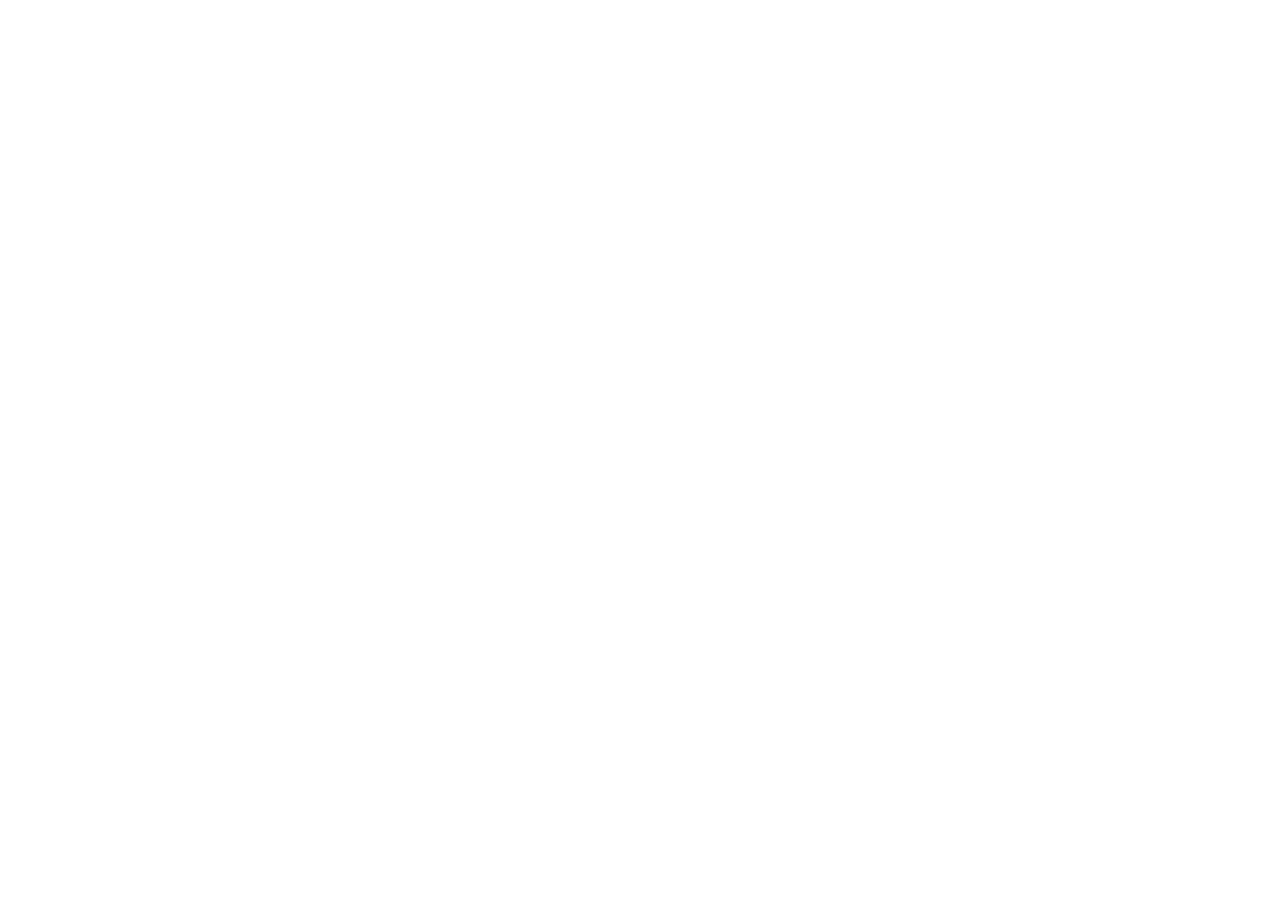
==== thanks.html @ 453bb4c2 "portfolio_pc" ====
<!DOCTYPE html>
<html lang="ja">

<head>
    <meta charset="UTF-8">
    <meta name="viewport" content="width=device-width, initial-scale=1.0">
    <title>thanks</title>
    <link rel="stylesheet" href="./css/thanks.css">
</head>

<body>

</body>

</html>
---- css/thanks.css ----
@charset "utf-8";
/* cssリセット */

/*利用するタグによってこちらの内容は増やす*/

html,
body,
h1,
h2,
h3,
p,
dl,
dt,
dd,
ul,
li {
  margin: 0;
  padding: 0;
  line-height: 1;
  /*デフォルトの文字色、font-familyを予め当てておく*/
  color: #c67039;
  /* font-family: "游ゴシック体", YuGothic, "游ゴシック", "Yu Gothic", "メイリオ", */
  /* "Hiragino Kaku Gothic ProN", "Hiragino Sans", sans-serif; */
  font-family: "游明朝", YuMincho, "Hiragino Mincho ProN W3",
    "ヒラギノ明朝 ProN W3", "Hiragino Mincho ProN", "HG明朝E", "ＭＳ Ｐ明朝",
    "ＭＳ 明朝", serif;
  font-feature-settings: "palt";
}

a {
  /*下線を消す*/
  text-decoration: none;
  /*色を消す*/
  color: inherit;
}

ul {
  /*左の「・」を消す*/
  list-style: none;
}

img {
  /* width: 100%;
  height: 100%; */
  vertical-align: bottom;
  border: none;
}

html {
  scroll-behavior: smooth;
}
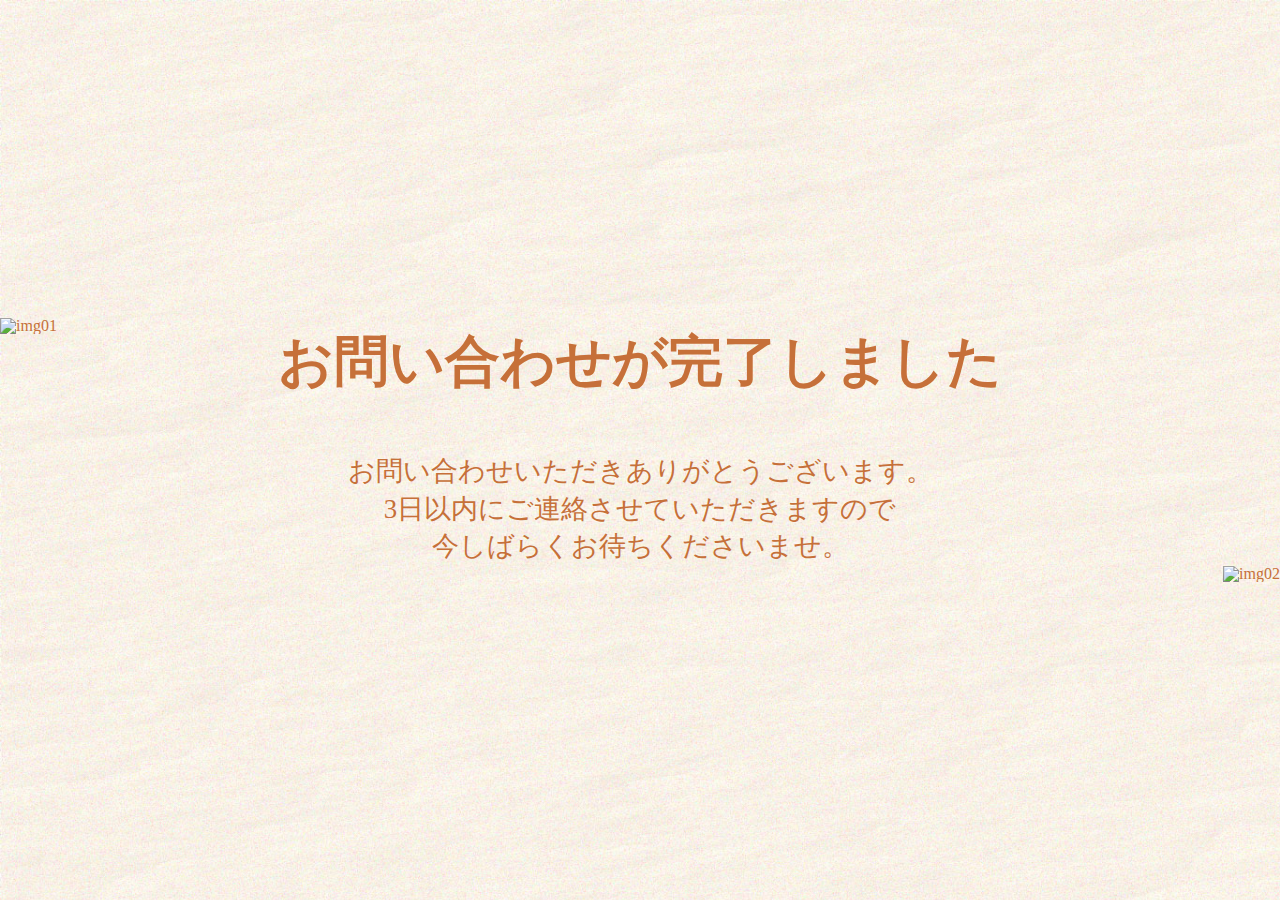
==== commit 2be17b63: "portfolio" ====
--- a/thanks.html
+++ b/thanks.html
@@ -10,6 +10,26 @@
 
 <body>
 
+    <picture class="img01">
+        <img src="images/thanks_img.png" alt="img01">
+    </picture>
+
+    <div class="thanks_page">
+        <div class="thanks_title">
+            お問い合わせが完了しました
+        </div>
+
+        <div class="thanks_text">
+            お問い合わせいただきありがとうございます。<br>
+            3日以内にご連絡させていただきますので<br>
+            今しばらくお待ちくださいませ。
+        </div>
+    </div>
+
+    <picture class="img02">
+        <img src="images/thanks_img02.png" alt="img02">
+    </picture>
+
 </body>
 
 </html>--- a/css/thanks.css
+++ b/css/thanks.css
@@ -19,11 +19,11 @@
   line-height: 1;
   /*デフォルトの文字色、font-familyを予め当てておく*/
   color: #c67039;
-  /* font-family: "游ゴシック体", YuGothic, "游ゴシック", "Yu Gothic", "メイリオ", */
-  /* "Hiragino Kaku Gothic ProN", "Hiragino Sans", sans-serif; */
-  font-family: "游明朝", YuMincho, "Hiragino Mincho ProN W3",
+  font-family: "游ゴシック体", YuGothic, "游ゴシック", "Yu Gothic", "メイリオ";
+  /* "Hiragino Kaku Gothic ProN", "Hiragino Sans", sans-serif;
+  /* font-family: "游明朝", YuMincho, "Hiragino Mincho ProN W3",
     "ヒラギノ明朝 ProN W3", "Hiragino Mincho ProN", "HG明朝E", "ＭＳ Ｐ明朝",
-    "ＭＳ 明朝", serif;
+    "ＭＳ 明朝", serif; */
   font-feature-settings: "palt";
 }
 
@@ -49,3 +49,41 @@
 html {
   scroll-behavior: smooth;
 }
+
+body {
+  /* height: 100vh; */
+  margin: 0;
+  padding: 0;
+  background-image: url(../images/pc_works_background.jpg);
+  background-size: cover;
+  background-repeat: repeat-x;
+  display: flex;
+  flex-direction: column;
+  justify-content: center;
+  height: 100vh;
+}
+
+.thanks_title {
+  font-size: 4.3vw;
+  text-align: center;
+  margin-bottom: 5%;
+  font-weight: 600;
+}
+
+.thanks_text {
+  font-size: 2.1vw;
+  line-height: 1.4;
+  text-align: center;
+}
+
+.img01 {
+  display: flex;
+  justify-content: flex-start;
+  align-items: flex-start;
+}
+
+.img02 {
+  display: flex;
+  justify-content: flex-end;
+  align-items: flex-end;
+}
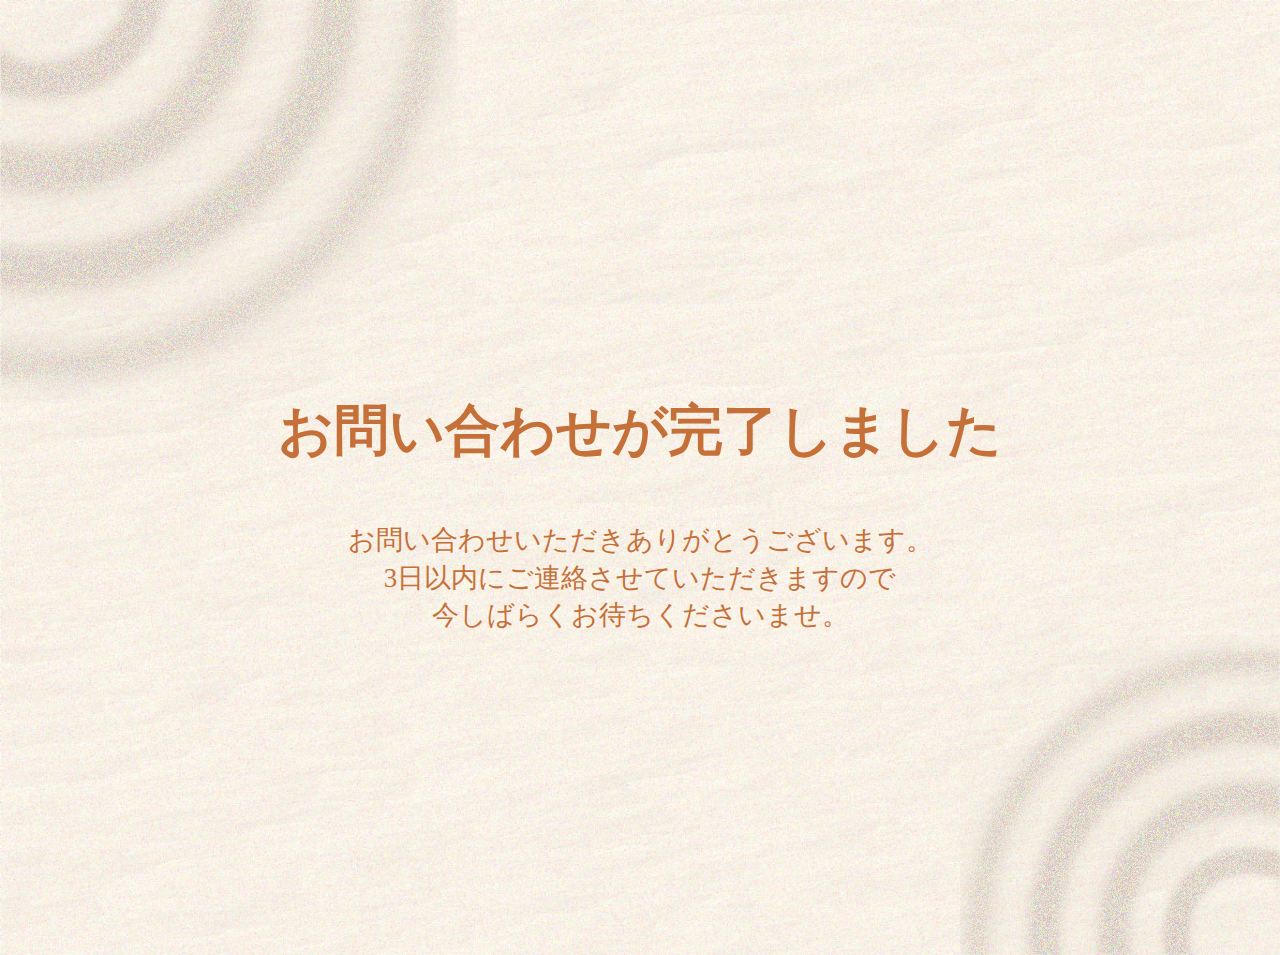
==== commit 3de4c601: "portfolio" ====
--- a/thanks.html
+++ b/thanks.html
@@ -11,6 +11,7 @@
 <body>
 
     <picture class="img01">
+        <source srcset="images/sp_thanks_img.png" media="(max-width: 767px)">
         <img src="images/thanks_img.png" alt="img01">
     </picture>
 
@@ -27,6 +28,7 @@
     </div>
 
     <picture class="img02">
+        <source srcset="images/sp_thanks_img2.png" media="(max-width: 767px)">
         <img src="images/thanks_img02.png" alt="img02">
     </picture>
 
--- a/css/thanks.css
+++ b/css/thanks.css
@@ -87,3 +87,45 @@
   justify-content: flex-end;
   align-items: flex-end;
 }
+
+@media screen and (max-width: 1100px) {
+  .img01 img {
+    width: 60%;
+  }
+
+  .img02 img {
+    width: 40%;
+  }
+}
+
+@media screen and (max-width: 767px) {
+  .img01 {
+    position: relative;
+  }
+
+  .img01 img {
+    position: absolute;
+    bottom: 50px;
+    left: -40%;
+    width: 100%;
+  }
+
+  .img02 {
+    position: relative;
+  }
+
+  .img02 img {
+    position: absolute;
+    top: 100px;
+    right: -170px;
+    width: 80%;
+  }
+
+  .thanks_title {
+    font-size: 20px;
+  }
+
+  .thanks_text {
+    font-size: 14px;
+  }
+}
